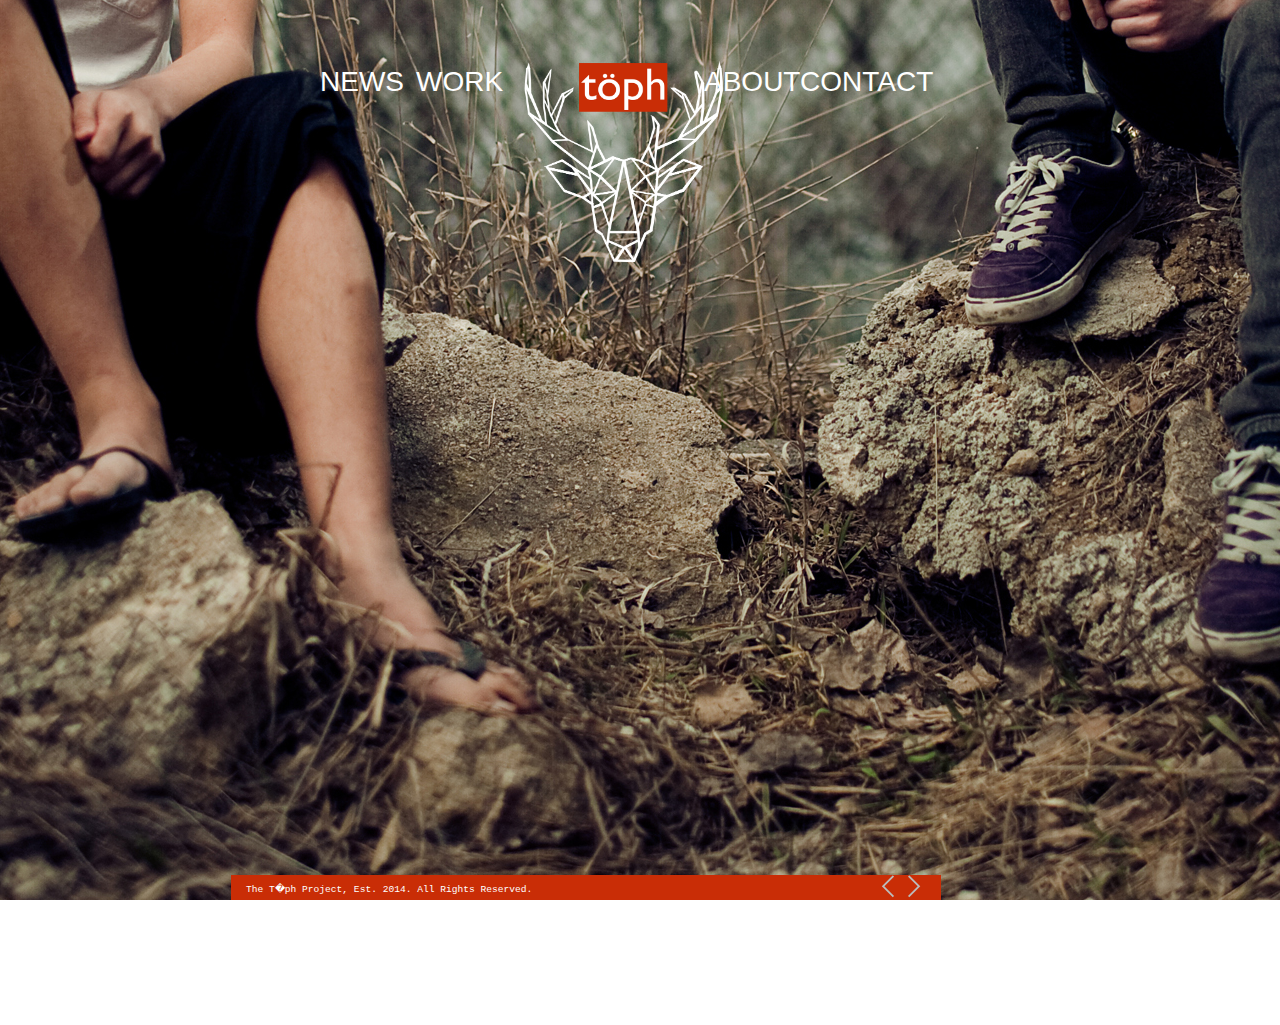
==== index.html @ 8cbc0a7c "4.1.1" ====
<!doctype html>
<html>
  <head>
    <script type='text/javascript' src='jquery.js'></script>
    <link href="main.css" rel="stylesheet" type="text/css"/>		
    <script src="app.js"></script>
    <script type='text/javascript' src='imagelightbox.js'></script>
    <script type='text/javascript' src='script.js'></script>
			<link rel="icon" 
			type="image/png" 
			href="#">
  </head>
  <body>
    
        <div class="navbar navbar-inverse navbar-fixed-top" style="width: 50%; height: 275px; top: 0px; margin-left: auto; margin-right: auto;">
            <div class="tophHome" style="margin-top: 66px; height: 100%; width: 15%; vertical-align: middle; float: left;">
                <a style="font-size: 1.75em; font-family: Verdana, Geneva, sans-serif" href="news.html">NEWS </a>
            </div>
            <div class="tophWork" style="margin-top: 66px; height: 100%; width: 15%; vertical-align: middle; float: left;">
                <a style="font-size: 1.75em; font-family: Verdana, Geneva, sans-serif" href="work.html">WORK</a>
            </div>
            <div class="tophLogo" style="margin-top: 50px; width: 30%; vertical-align: middle; float: left;">
                <a href="index.html"><img class=" elLogo" style="width: 250px;" src="logoTest2.png"></a>
            </div>
            <div class="tophAbout" style="margin-top: 66px; height: 100%; width: 15%; vertical-align: middle; float: left;">
                <a style="font-size: 1.75em; font-family: Verdana, Geneva, sans-serif" href="about.html"> ABOUT</a>
            </div>
            <div class="tophContact" style="margin-top: 66px; height: 100%; width: 15%; vertical-align: middle; float: left;">
                <a style="font-size: 1.75em; font-family: Verdana, Geneva, sans-serif" href="contact.html">CONTACT</a>
            </div>
            
        </div> 
	    
	<div class="facebook buttonanimator">
	    <a href="http://www.facebook.com"><img class="socialSliders" style= "position: absolute; top: 5px; right: -75px;" src=sliderBlocksFacebook.jpg></a>
	</div>
	<div class="linkedin buttonanimator">
	    <a href="#"><img class="socialSliders" style= "position: absolute; top: 50px; right: -75px;" src=sliderBlocksTwitter.jpg></a>
	</div>
	<div class="twitter buttonanimator">
	    <a href="#"><img class="socialSliders" style= "position: absolute; top: 95px; right: -75px;" src=sliderBlocksGitHub.jpg></a>
	</div>
	<div class="gitHub buttonanimator">
	    <a href="#"><img class="socialSliders" style= "position: absolute; top: 140px; right: -75px;" src=sliderBlocksLinkedIn.jpg></a>
	</div>
	<div class="message buttonanimator">
	    <a href="#"><img class="socialSliders" style= "position: absolute; top: 185px; right: -75px;" src=sliderBlocksEmail.jpg></a>
	</div>		
        <div class="slider"><!--
            <div class="slide active-slide">
                <div class="container">
                    <div class="row">
                        <div class="slide-copy col-xs-5 slide-1">
			   
                            <h1><strong>News</strong></h1>
			    <br/>
                            <p><strong>slide one about news </strong></p>
			    <p><strong>talk about all the things i'm doing to progress the site, other projects, etc. </strong></p>
			    <p><strong>like how i'm starting to scratch the surface with coding in javascript, html, css, jquery. It's a lot of fun, and definitely a challenge. </strong></p>
			    <p><strong>slide one about news </strong></p>
			    <p><strong>slide one about news </strong></p>
			    <p><strong>slide one about news </strong></p>
			    <p><strong>slide one about news </strong></p>
			    
			    <br/>
			</div>            
			</div>            
                    </div>
                </div>      
            </div>
            <div class="slide">
                <div class="container">
                    <div class="row">
                        <div class="slide-copy col-xs-5 slide-2">
                            <h1><strong>News</strong></h1>
                                <ul class="workTiles">
                                    <li><a href="#"><img src="Haley-workImg.png"></a></li>
                                    <li><a href="#"><img src="Haley-workImg.png"></a></li>
                                    <li><a href="#"><img src="Haley-workImg.png"></a></li>
                                    <li><a href="#"><img src="Haley-workImg.png"></a></li>
                                    <li><a href="#"><img src="Haley-workImg.png"></a></li>
                                </ul>               
                        </div>            
                    </div>
                </div>      
            </div>
            <div class="slide">
                <div class="container">
                    <div class="row">
                        <div class="slide-copy col-xs-5 slide-3">
                            <h1><strong>ABOUT</strong></h1>
                            <h2><strong>oboes are for hobos</strong></h2>
                            <p><strong>and once again, i find myself unable to write any</strong></p> 
                            <p><strong>content. that will be your job bae.</strong></p>            
                        </div>            
                    </div>
                </div>      
        </div>
        <div class="slide">
            <div class="container">
                <div class="row">
                    <div class="slide-copy col-xs-5 slide-4">
                        <h1><strong>CONTACT</strong></h1>
                        <h2><strong>oboes are for hobos</strong></h2>
                        <p><strong>and once again, i find myself unable to write any</strong></p> 
                        <p><strong>content. that will be your job bae.</strong></p>            
                    </div>            
                </div>
            </div>      
        </div>-->       
    </div>    
        <div class="copyright" style="background-color: #c92d06; height: 25px; width: 650px; position: absolute; left: 231px; bottom: 0px;">
            <p style="font-size: 0.6em; color: #ffffff; font-family: Courier; width: 100%; padding-top: 8px; margin-left: 15px;">The T�ph Project, Est. 2014. All Rights Reserved.<p>
        </div>
        
            <div style="background-color: #c92d06; height: 25px; width: 60px; position: absolute; left: 881px; bottom: 0px;" class="slider-nav">
                <a href="#" class="arrow-prev"><img src="arrow-prev.png"></a>
                <ul class="slider-dots">
                    <li class="dot active-dot"><!--<img src="squareDot.png">--></li>
                    <li class="dot"><!--<img src="squareDot.png">--></li>
                    <li class="dot"><!--<img src="squareDot.png">--></li>
                    <li class="dot"><!--<img src="squareDot.png">--></li>        
                </ul> 
                <a href="#" class="arrow-next"><img src="arrow-next.png"></a>
            </div>
            
    </body>
</html>
---- main.css ----
body {
    background-image: url("testBackground2.jpg");
    background-attachment: fixed;
    background-repeat: no-repeat;
    background-position: bottom;
    margin: 0px;
    overflow/*-x*/: hidden;
}
/*navbar and logo*/
navbar-nav {
    text-decoration: none;
    border: 0px;
    margin: 0px;
    padding: 0px;
}


.navbar-brand{
    width: 250px;
    height: 250px;
}
.nav{
    width: 150px;
    margin: 0px;
    border: 0px;
    padding: 0px;
}
#navcontainer{ 
    margin: 0px;
    border: 0px;
    padding: 0px;
    top: 0px;
    height: 150px;
}


.navAndLogo{
    /*position: absolute;*/
    height: 100%;
    width: 100%
}
li {
    list-style: none;
}
.elLogo: hover{
    background-image: url(logoTestHover.png)
}
.tophLogo:hover{
    background-image: url(tophLogoHover3.gif);
    background-repeat: no-repeat;
    margin-top: 50px;                  
    width: 250px;
    vertical-align: middle;
    float: left;
}

/*text*/

a:link {
    text-decoration: none;
    color: #ffffff;

}
a:visited {
    text-decoration: none;
    color: #ffffff;

}
a:hover{
    color: #808080;

}
a:active {
    text-decoration: none;
    color: #808080;

}

/*social media buttons/animations*/
.buttonanimator{
    /*opacity: 0.65;*/
    display: inline;
    height: 50px;
    width: 23px;
    border: 0px;
    padding:0px;
    margin-top: 5px;
    margin-bottom: 0px;
    margin-left: 0px;
    margin-right: 0px; 
	
}
.socialSliders{
    height: 35px;
}

/* Carousel */

.slider {
  /*position: relative;*/
  width: 100%;
  height: 475px;
  margin-top: 275px;
}

.slide {
  background: transparent url('http://s3.amazonaws.com/codecademy-content/courses/ltp2/img/flipboard/feature-gradient-transparent.png') center center no-repeat;
  background-size: cover;
  display: none;
  position: absolute;
  top: 275px;
  left: 0;
  width: 100%;
  height: 100%;
  clear: both;
}

.active-slide {
    display: block;
}

.slide-copy h1 {
  color: #ffffff;  
  
  
  font-family: 'Oswald', sans-serif;
  font-weight: 400;
  
  font-size: 40px;
  margin-top: 50px;
  margin-bottom: 0px;
  /*margin-left: 231px;*/
}

.slide-copy h2 {
  color: #ffffff;
  
  font-family: 'Oswald', sans-serif;
  font-weight: 400;
  
  font-size: 40px;
  margin: 5px;
  margin-left: 0px;
}

.slide-copy p {
  color: #ffffff;

  
  font-family: Georgia, "Times New Roman", serif;
  font-size: 1.15em;
  line-height: 1.75em;
  
  margin-bottom: 15px;
  margin-top: 16px;
  margin-left: 0px;
}
.slide-1{
    background-color: #000000;
    background-size: cover;
    left: 0;
    width: 70%;
    height: 100%;
    margin-left: 231px;
    margin-right: 231px;
    padding: 0px;

}
.slide-2{
    background-image: url('#');
    background-size: cover;
    top: 0;
    left: 0;
    width: 70%;
    height: 100%;
    margin-left: 231px;
    margin-right: 231px;
    padding: 0px;
}
.slide-3{
    background-image: url('#');
    background-size: cover;
    top: 0;
    left: 0;
    width: 70%;
    height: 100%;
    margin-left: 231px;
    margin-right: 231px;
    padding: 10px;
}
.slide-4{
    background-image: url('#');
    background-size: cover;
    top: 0;
    left: 0;
    width: 70%;
    height: 100%;
    margin-left: 231px;
    margin-right: 231px;
    padding: 10px;
}
.workTiles{
    /*margin-left: 231px;*/
    padding: 0px;
}
.workTiles li{
    display: inline;
    width: 220px;
    padding: 0px;
}
.slide-copy img{
    width: 200px;
    margin-right: 25px;
    margin-bottom: 25px;
    padding: 0px;
    border: 0px;
}
/* Slide feature */
.copyright{
    display: inline;
}
.slider-nav {
    position: absolute;
    height: 25px;
    text-align: center;
    margin-top: 0px;
    background-color: transparent;

}

.arrow-prev {
    display: inline-block;
    margin-right: 0px;
    height: 23px;
    float: left;

}

.arrow-next {
    display: inline-block;
    margin-left: 10px;
    height: 23px;
    float: right;
}

.slider-dots {
   
    float: right;
    vertical-align: middle;
    list-style: none;
    display: inline;
    padding-left: 0px;
    margin: 0px;
}
.slider-dots li {
  color: #ffffff;
  display: inline;
  font-size: 30px;
  padding-right: 5px;
  bottom: 3px;
}

.slider-dots li.active-dot {
  color: #363636;
}
p{
    margin-top: 0px;
    margin-bottom: 0px;
}
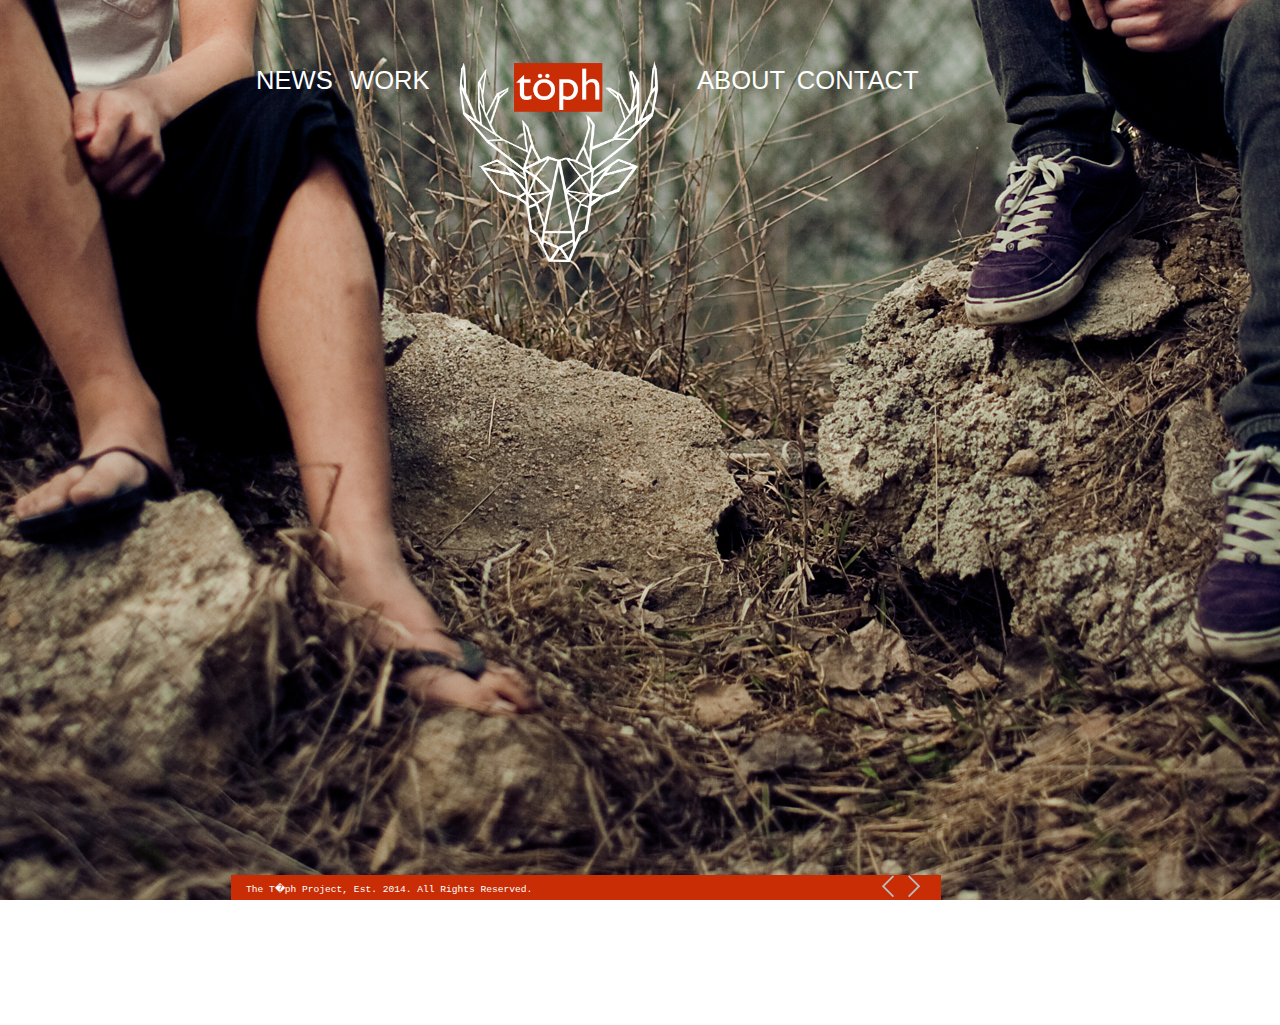
==== commit 81ab8be0: "4.1.4" ====
--- a/index.html
+++ b/index.html
@@ -8,25 +8,26 @@
     <script type='text/javascript' src='script.js'></script>
 			<link rel="icon" 
 			type="image/png" 
-			href="#">
+			href="tophFavicon.jpg">
+			  <title>Home</title>
   </head>
   <body>
     
-        <div class="navbar navbar-inverse navbar-fixed-top" style="width: 50%; height: 275px; top: 0px; margin-left: auto; margin-right: auto;">
-            <div class="tophHome" style="margin-top: 66px; height: 100%; width: 15%; vertical-align: middle; float: left;">
-                <a style="font-size: 1.75em; font-family: Verdana, Geneva, sans-serif" href="news.html">NEWS </a>
+        <div class="navbar navbar-inverse navbar-fixed-top" style="width: 60%; height: 275px; top: 0px; margin-left: auto; margin-right: auto;">
+            <div class="tophHome" style="margin-left: auto; margin-top: 66px; height: 100%; width: 13%; vertical-align: middle; float: left;min-width: 84px; max-width: 94px;">
+                <a style="font-size: 1.6em; font-family: Verdana, Geneva, sans-serif" href="news.html">NEWS </a>
             </div>
-            <div class="tophWork" style="margin-top: 66px; height: 100%; width: 15%; vertical-align: middle; float: left;">
-                <a style="font-size: 1.75em; font-family: Verdana, Geneva, sans-serif" href="work.html">WORK</a>
+            <div class="tophWork" style="margin-top: 66px; height: 100%; width: 13%; vertical-align: middle; float: left;min-width: 87px; max-width: 97px;">
+                <a style="font-size: 1.6em; font-family: Verdana, Geneva, sans-serif" href="work.html">WORK</a>
             </div>
-            <div class="tophLogo" style="margin-top: 50px; width: 30%; vertical-align: middle; float: left;">
-                <a href="index.html"><img class=" elLogo" style="width: 250px;" src="logoTest2.png"></a>
+            <div class="tophLogo" style="margin-top: 50px; width: 30%; vertical-align: middle; float: left; min-width: 250px; max-width: 250px;">
+                <a href="index.html"><img class=" elLogo" style="width: 100%; max-width: 275px;" src="logoTest2.png"></a>
             </div>
-            <div class="tophAbout" style="margin-top: 66px; height: 100%; width: 15%; vertical-align: middle; float: left;">
-                <a style="font-size: 1.75em; font-family: Verdana, Geneva, sans-serif" href="about.html"> ABOUT</a>
+            <div class="tophAbout" style="margin-top: 66px; height: 100%; width: 13%; vertical-align: middle; float: left;min-width: 96px; max-width: 106px;">
+                <a style="font-size: 1.6em; font-family: Verdana, Geneva, sans-serif" href="about.html"> ABOUT</a>
             </div>
-            <div class="tophContact" style="margin-top: 66px; height: 100%; width: 15%; vertical-align: middle; float: left;">
-                <a style="font-size: 1.75em; font-family: Verdana, Geneva, sans-serif" href="contact.html">CONTACT</a>
+            <div class="tophContact" style="margin-top: 66px; margin-right: auto; height: 100%; width: 13%; vertical-align: middle; float: left;min-width: 132px; max-width: 132px;">
+                <a style="font-size: 1.6em; font-family: Verdana, Geneva, sans-serif" href="contact.html">CONTACT</a>
             </div>
             
         </div> 
@@ -116,10 +117,10 @@
             <div style="background-color: #c92d06; height: 25px; width: 60px; position: absolute; left: 881px; bottom: 0px;" class="slider-nav">
                 <a href="#" class="arrow-prev"><img src="arrow-prev.png"></a>
                 <ul class="slider-dots">
-                    <li class="dot active-dot"><!--<img src="squareDot.png">--></li>
-                    <li class="dot"><!--<img src="squareDot.png">--></li>
-                    <li class="dot"><!--<img src="squareDot.png">--></li>
-                    <li class="dot"><!--<img src="squareDot.png">--></li>        
+                    <li class="dot active-dot"></li>
+                    <li class="dot"></li>
+                    <li class="dot"></li>
+                    <li class="dot"></li>        
                 </ul> 
                 <a href="#" class="arrow-next"><img src="arrow-next.png"></a>
             </div>
--- a/main.css
+++ b/main.css
@@ -42,12 +42,11 @@
 li {
     list-style: none;
 }
-.elLogo: hover{
-    background-image: url(logoTestHover.png)
-}
+
 .tophLogo:hover{
     background-image: url(tophLogoHover3.gif);
     background-repeat: no-repeat;
+    background-size: 250px 246px;
     margin-top: 50px;                  
     width: 250px;
     vertical-align: middle;
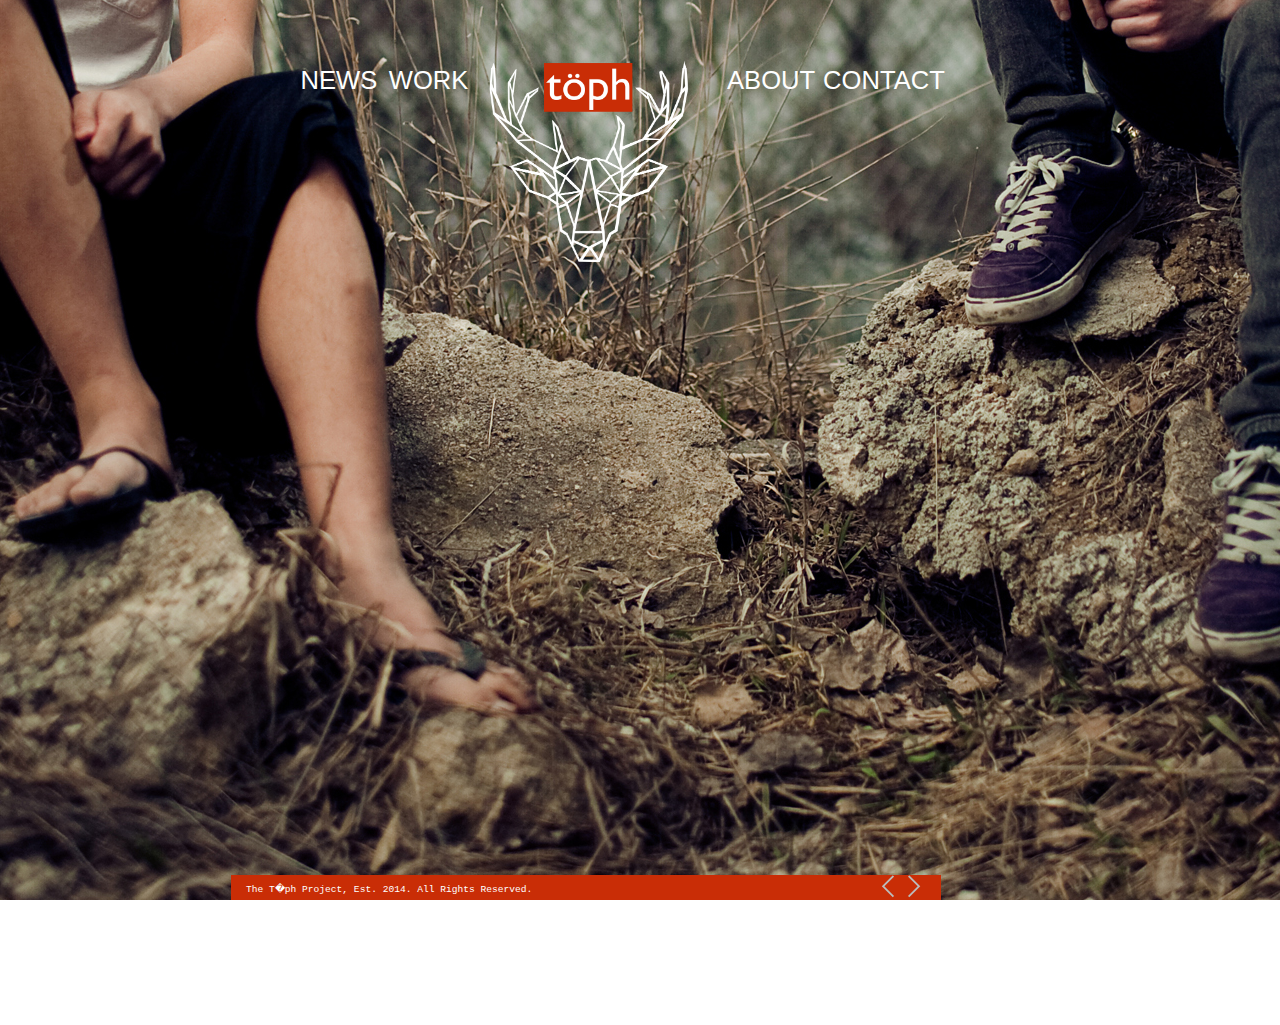
==== commit c9479869: "4.2" ====
--- a/index.html
+++ b/index.html
@@ -13,7 +13,7 @@
   </head>
   <body>
     
-        <div class="navbar navbar-inverse navbar-fixed-top" style="width: 60%; height: 275px; top: 0px; margin-left: auto; margin-right: auto;">
+        <div class="navbar navbar-inverse navbar-fixed-top" style="width: 60%; height: 275px; top: 0px; margin-left: auto; margin-right: auto; min-width: 649px; max-width: 679px;">
             <div class="tophHome" style="margin-left: auto; margin-top: 66px; height: 100%; width: 13%; vertical-align: middle; float: left;min-width: 84px; max-width: 94px;">
                 <a style="font-size: 1.6em; font-family: Verdana, Geneva, sans-serif" href="news.html">NEWS </a>
             </div>
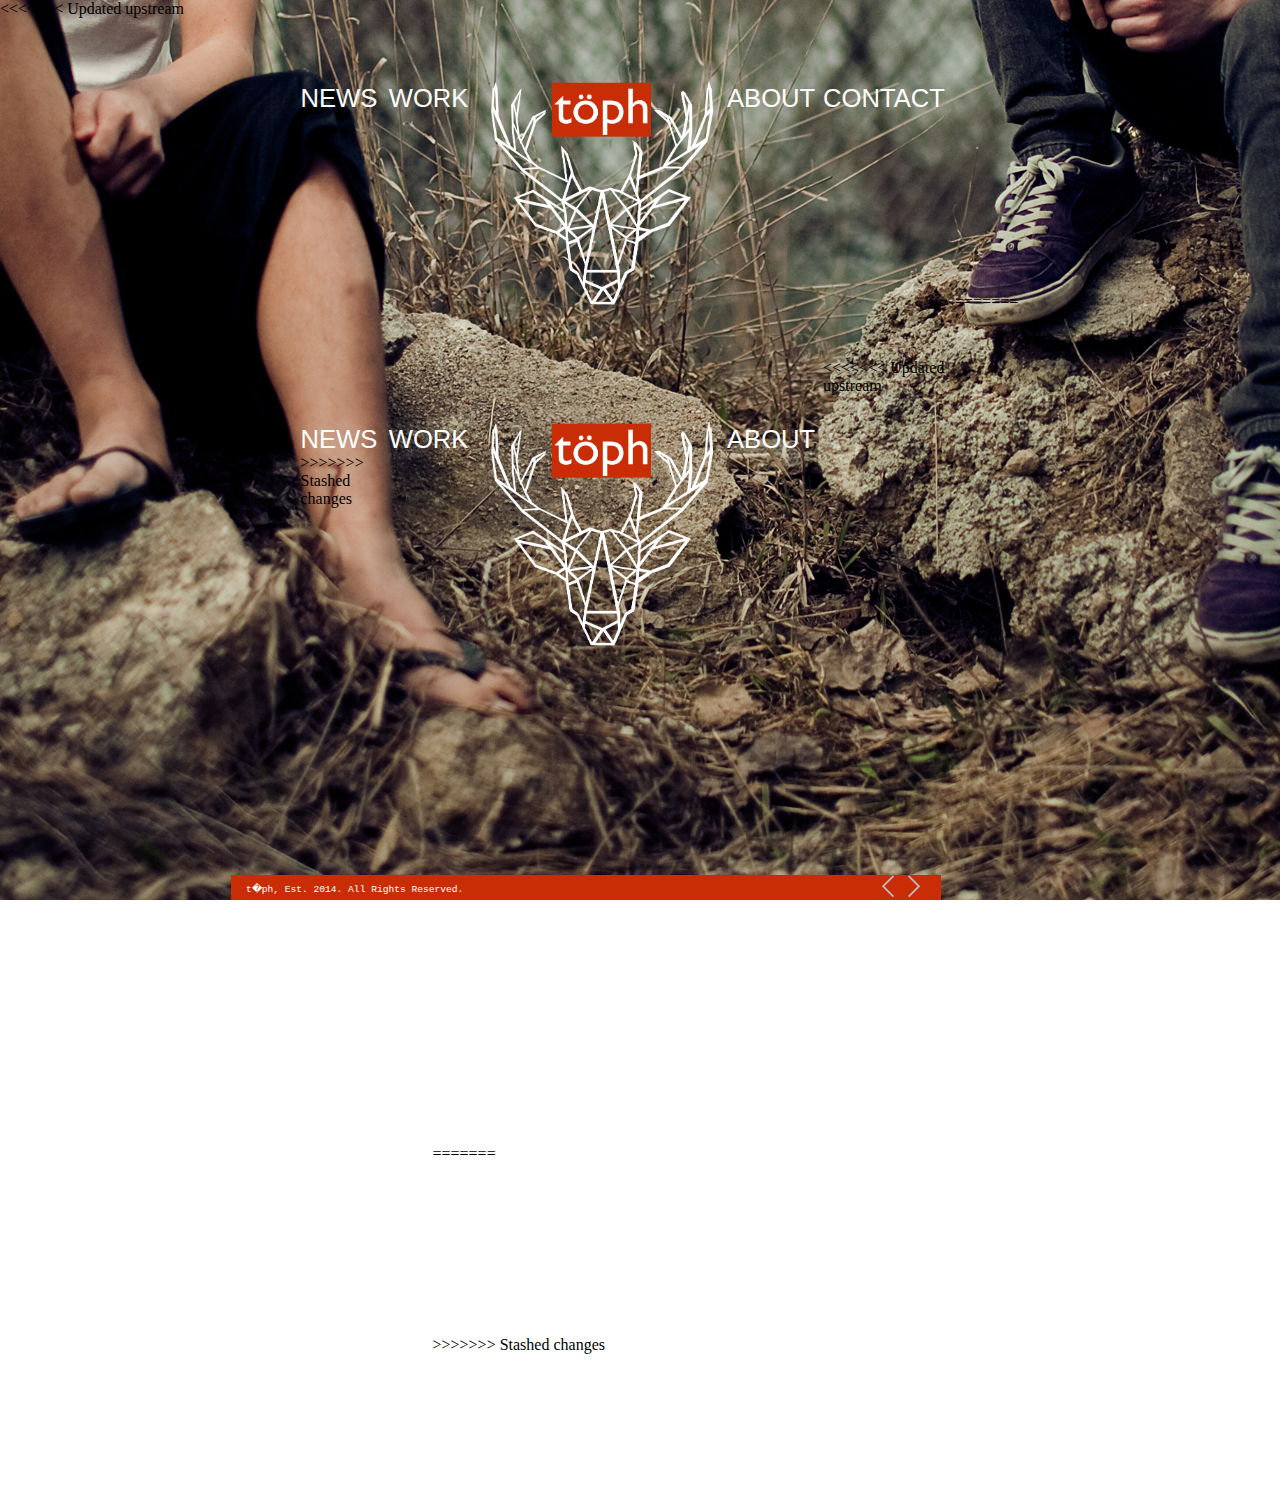
==== commit 2ed3971a: "4.2.3" ====
--- a/index.html
+++ b/index.html
@@ -1,6 +1,8 @@
-<!doctype html>
+<<<<<<< Updated upstream
+﻿<!doctype html>
 <html>
   <head>
+	<meta charset="UTF-8">
     <script type='text/javascript' src='jquery.js'></script>
     <link href="main.css" rel="stylesheet" type="text/css"/>		
     <script src="app.js"></script>
@@ -34,16 +36,35 @@
 	    
 	<div class="facebook buttonanimator">
 	    <a href="http://www.facebook.com"><img class="socialSliders" style= "position: absolute; top: 5px; right: -75px;" src=sliderBlocksFacebook.jpg></a>
-	</div>
-	<div class="linkedin buttonanimator">
-	    <a href="#"><img class="socialSliders" style= "position: absolute; top: 50px; right: -75px;" src=sliderBlocksTwitter.jpg></a>
-	</div>
-	<div class="twitter buttonanimator">
-	    <a href="#"><img class="socialSliders" style= "position: absolute; top: 95px; right: -75px;" src=sliderBlocksGitHub.jpg></a>
-	</div>
-	<div class="gitHub buttonanimator">
-	    <a href="#"><img class="socialSliders" style= "position: absolute; top: 140px; right: -75px;" src=sliderBlocksLinkedIn.jpg></a>
-	</div>
+=======
+<!doctype html>
+  <html>
+    <head>
+      <meta charset="UTF-8">
+      <script type='text/javascript' src='jquery.js'></script>
+      <link href="main.css" rel="stylesheet" type="text/css"/>
+      <script src="app.js"></script>
+      <script type='text/javascript' src='imagelightbox.js'></script>
+      <script type='text/javascript' src='script.js'></script>
+      <link rel="icon" type="image/png" href="tophFavicon.jpg">
+      <title>Home</title>
+    </head>
+    <body>
+      <div class="navbar navbar-inverse navbar-fixed-top" style="width: 60%; height: 275px; top: 0px; margin-left: auto; margin-right: auto; min-width: 649px; max-width: 679px;">
+	<div class="tophHome" style="margin-left: auto; margin-top: 66px; height: 100%; width: 13%; vertical-align: middle; float: left;min-width: 84px; max-width: 94px;">
+	  <a style="font-size: 1.6em; font-family: Verdana, Geneva, sans-serif" href="news.html">NEWS </a>
+>>>>>>> Stashed changes
+	</div>
+	<div class="tophWork" style="margin-top: 66px; height: 100%; width: 13%; vertical-align: middle; float: left;min-width: 87px; max-width: 97px;">
+	  <a style="font-size: 1.6em; font-family: Verdana, Geneva, sans-serif" href="work.html">WORK</a>
+	</div>
+	<div class="tophLogo" style="margin-top: 50px; width: 30%; vertical-align: middle; float: left; min-width: 250px; max-width: 250px;">
+	  <a href="index.html"><img class=" elLogo" style="width: 100%; max-width: 275px;" src="logoTest2.png"></a>
+	</div>
+	<div class="tophAbout" style="margin-top: 66px; height: 100%; width: 13%; vertical-align: middle; float: left;min-width: 96px; max-width: 106px;">
+	  <a style="font-size: 1.6em; font-family: Verdana, Geneva, sans-serif" href="about.html"> ABOUT</a>
+	</div>
+<<<<<<< Updated upstream
 	<div class="message buttonanimator">
 	    <a href="#"><img class="socialSliders" style= "position: absolute; top: 185px; right: -75px;" src=sliderBlocksEmail.jpg></a>
 	</div>		
@@ -111,7 +132,7 @@
         </div>-->       
     </div>    
         <div class="copyright" style="background-color: #c92d06; height: 25px; width: 650px; position: absolute; left: 231px; bottom: 0px;">
-            <p style="font-size: 0.6em; color: #ffffff; font-family: Courier; width: 100%; padding-top: 8px; margin-left: 15px;">The T�ph Project, Est. 2014. All Rights Reserved.<p>
+            <p style="font-size: 0.6em; color: #ffffff; font-family: Courier; width: 100%; padding-top: 8px; margin-left: 15px;">töph, Est. 2014. All Rights Reserved.<p>
         </div>
         
             <div style="background-color: #c92d06; height: 25px; width: 60px; position: absolute; left: 881px; bottom: 0px;" class="slider-nav">
@@ -127,3 +148,100 @@
             
     </body>
 </html>
+=======
+	<div class="tophContact" style="margin-top: 66px; margin-right: auto; height: 100%; width: 13%; vertical-align: middle; float: left;min-width: 132px; max-width: 132px;">
+	  <a style="font-size: 1.6em; font-family: Verdana, Geneva, sans-serif" href="contact.html">CONTACT</a>
+	</div>
+      </div>
+      <div class="facebook buttonanimator">
+	<a href="http://www.facebook.com"><img class="socialSliders" style= "position: absolute; top: 5px; right: -75px;" src=sliderBlocksFacebook.jpg></a>
+      </div>
+      <div class="linkedin buttonanimator">
+	<a href="#"><img class="socialSliders" style= "position: absolute; top: 50px; right: -75px;" src=sliderBlocksTwitter.jpg></a>
+      </div>
+      <div class="twitter buttonanimator">
+	<a href="#"><img class="socialSliders" style= "position: absolute; top: 95px; right: -75px;" src=sliderBlocksGitHub.jpg></a>
+      </div>
+      <div class="gitHub buttonanimator">
+	<a href="#"><img class="socialSliders" style= "position: absolute; top: 140px; right: -75px;" src=sliderBlocksLinkedIn.jpg></a>
+      </div>
+      <div class="message buttonanimator">
+	<a href="#"><img class="socialSliders" style= "position: absolute; top: 185px; right: -75px;" src=sliderBlocksEmail.jpg></a>
+      </div>
+      <div class="slider"><!--
+	<div class="slide active-slide">
+	  <div class="container">
+	    <div class="row">
+	      <div class="slide-copy col-xs-5 slide-1">
+		<h1><strong>News</strong></h1>
+		<br/>
+		  <p><strong>slide one about news </strong></p>
+		  <p><strong>talk about all the things i'm doing to progress the site, other projects, etc. </strong></p>
+		  <p><strong>like how i'm starting to scratch the surface with coding in javascript, html, css, jquery. It's a lot of fun, and definitely a challenge. </strong></p>
+		  <p><strong>slide one about news </strong></p>
+		  <p><strong>slide one about news </strong></p>
+		  <p><strong>slide one about news </strong></p>
+		  <p><strong>slide one about news </strong></p>
+		  <br/>
+	      </div>
+	    </div>
+	  </div>
+	</div>
+      </div>
+      <div class="slide">
+	<div class="container">
+	  <div class="row">
+	    <div class="slide-copy col-xs-5 slide-2">
+	      <h1><strong>News</strong></h1>
+		<ul class="workTiles">
+		  <li><a href="#"><img src="Haley-workImg.png"></a></li>
+		  <li><a href="#"><img src="Haley-workImg.png"></a></li>
+		  <li><a href="#"><img src="Haley-workImg.png"></a></li>
+		  <li><a href="#"><img src="Haley-workImg.png"></a></li>
+		  <li><a href="#"><img src="Haley-workImg.png"></a></li>
+		</ul>
+	    </div>
+	  </div>
+	</div>
+      </div>
+      <div class="slide">
+	<div class="container">
+	  <div class="row">
+	    <div class="slide-copy col-xs-5 slide-3">
+	      <h1><strong>ABOUT</strong></h1>
+	      <h2><strong>oboes are for hobos</strong></h2>
+	      <p><strong>and once again, i find myself unable to write any</strong></p>
+	      <p><strong>content. that will be your job bae.</strong></p>
+	    </div>
+	  </div>
+	</div>
+      </div>
+      <div class="slide">
+	<div class="container">
+	  <div class="row">
+	    <div class="slide-copy col-xs-5 slide-4">
+	      <h1><strong>CONTACT</strong></h1>
+	      <h2><strong>oboes are for hobos</strong></h2>
+	      <p><strong>and once again, i find myself unable to write any</strong></p>
+	      <p><strong>content. that will be your job bae.</strong></p>
+	    </div>
+	  </div>
+	</div>
+      </div>-->
+    </div>
+    <div class="copyright" style="background-color: #c92d06; height: 25px; width: 650px; position: absolute; left: 231px; bottom: 0px;">
+      <p style="font-size: 0.6em; color: #ffffff; font-family: Courier; width: 100%; padding-top: 8px; margin-left: 15px;">t�ph, Est. 2014. All Rights Reserved.<p>
+    </div>
+    <div style="background-color: #c92d06; height: 25px; width: 60px; position: absolute; left: 881px; bottom: 0px;" class="slider-nav">
+      <a href="#" class="arrow-prev"><img src="arrow-prev.png"></a>
+      <ul class="slider-dots">
+	<li class="dot active-dot"></li>
+	<li class="dot"></li>
+	<li class="dot"></li>
+	<li class="dot"></li>
+      </ul>
+      <a href="#" class="arrow-next"><img src="arrow-next.png"></a>
+    </div>
+  </body>
+</html>
+>>>>>>> Stashed changes
--- a/main.css
+++ b/main.css
@@ -44,7 +44,7 @@
 }
 
 .tophLogo:hover{
-    background-image: url(tophLogoHover3.gif);
+    background-image: url(logoTest3.gif);
     background-repeat: no-repeat;
     background-size: 250px 246px;
     margin-top: 50px;                  
@@ -66,13 +66,18 @@
 
 }
 a:hover{
-    color: #808080;
+    color: #ffffff;
+    opacity: 0.45;
 
 }
 a:active {
     text-decoration: none;
-    color: #808080;
-
+    color: #ffffff;
+
+
+}
+a img:hover{
+    opacity: 1.0;
 }
 
 /*social media buttons/animations*/
--- a/main.css
+++ b/main.css
@@ -44,7 +44,7 @@
 }
 
 .tophLogo:hover{
-    background-image: url(tophLogoHover3.gif);
+    background-image: url(logoTest3.gif);
     background-repeat: no-repeat;
     background-size: 250px 246px;
     margin-top: 50px;                  
@@ -66,13 +66,18 @@
 
 }
 a:hover{
-    color: #808080;
+    color: #ffffff;
+    opacity: 0.45;
 
 }
 a:active {
     text-decoration: none;
-    color: #808080;
-
+    color: #ffffff;
+
+
+}
+a img:hover{
+    opacity: 1.0;
 }
 
 /*social media buttons/animations*/
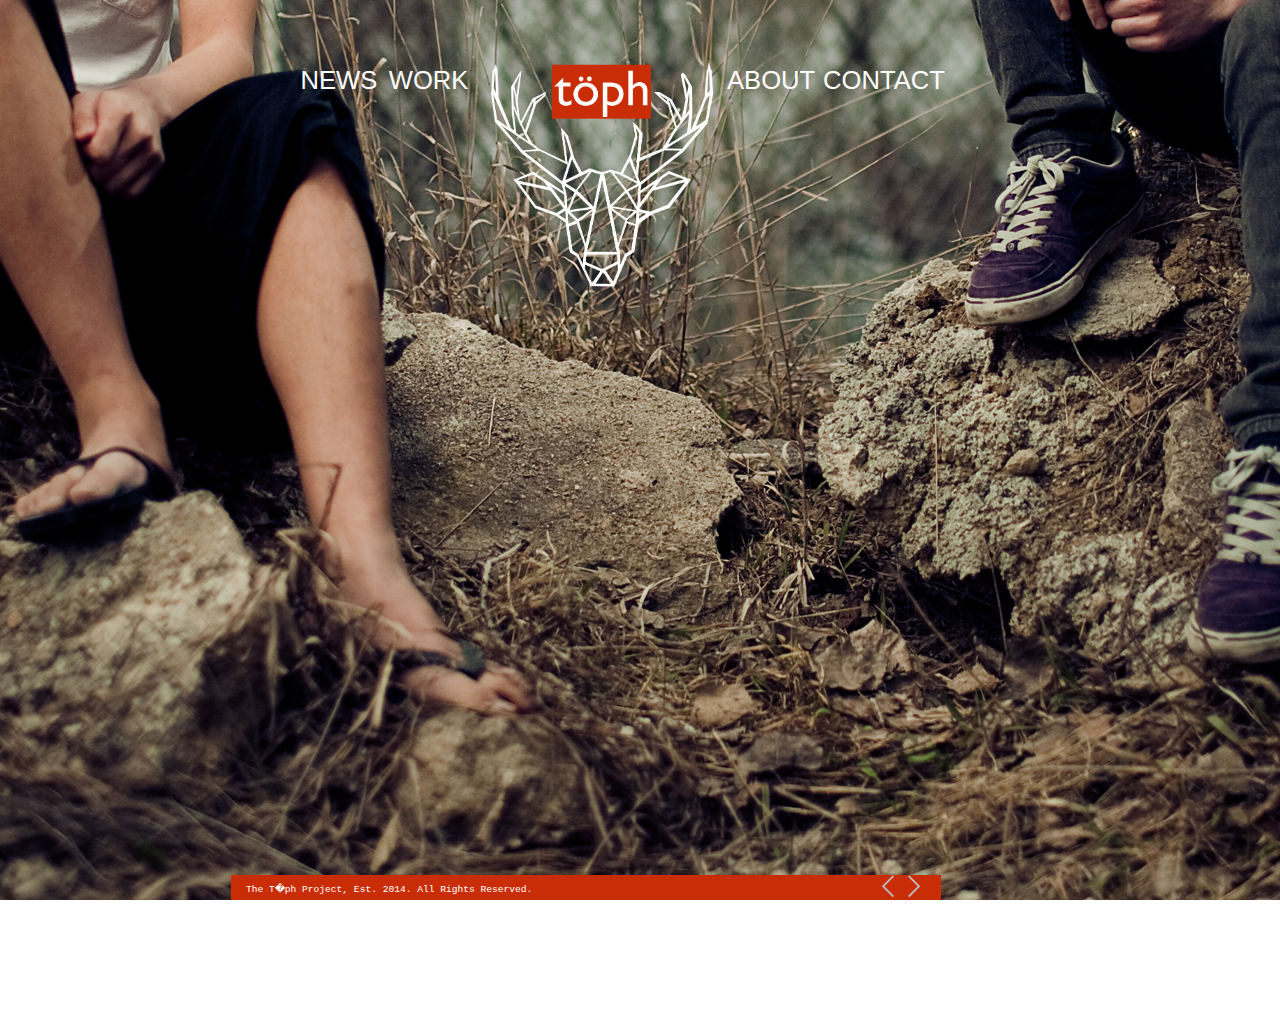
==== commit c9b815dc: "wtf..." ====
--- a/index.html
+++ b/index.html
@@ -1,247 +1,122 @@
-<<<<<<< Updated upstream
-﻿<!doctype html>
+<!doctype html>
 <html>
-  <head>
-	<meta charset="UTF-8">
-    <script type='text/javascript' src='jquery.js'></script>
-    <link href="main.css" rel="stylesheet" type="text/css"/>		
-    <script src="app.js"></script>
-    <script type='text/javascript' src='imagelightbox.js'></script>
-    <script type='text/javascript' src='script.js'></script>
-			<link rel="icon" 
-			type="image/png" 
-			href="tophFavicon.jpg">
-			  <title>Home</title>
-  </head>
-  <body>
-    
-        <div class="navbar navbar-inverse navbar-fixed-top" style="width: 60%; height: 275px; top: 0px; margin-left: auto; margin-right: auto; min-width: 649px; max-width: 679px;">
-            <div class="tophHome" style="margin-left: auto; margin-top: 66px; height: 100%; width: 13%; vertical-align: middle; float: left;min-width: 84px; max-width: 94px;">
-                <a style="font-size: 1.6em; font-family: Verdana, Geneva, sans-serif" href="news.html">NEWS </a>
-            </div>
-            <div class="tophWork" style="margin-top: 66px; height: 100%; width: 13%; vertical-align: middle; float: left;min-width: 87px; max-width: 97px;">
-                <a style="font-size: 1.6em; font-family: Verdana, Geneva, sans-serif" href="work.html">WORK</a>
-            </div>
-            <div class="tophLogo" style="margin-top: 50px; width: 30%; vertical-align: middle; float: left; min-width: 250px; max-width: 250px;">
-                <a href="index.html"><img class=" elLogo" style="width: 100%; max-width: 275px;" src="logoTest2.png"></a>
-            </div>
-            <div class="tophAbout" style="margin-top: 66px; height: 100%; width: 13%; vertical-align: middle; float: left;min-width: 96px; max-width: 106px;">
-                <a style="font-size: 1.6em; font-family: Verdana, Geneva, sans-serif" href="about.html"> ABOUT</a>
-            </div>
-            <div class="tophContact" style="margin-top: 66px; margin-right: auto; height: 100%; width: 13%; vertical-align: middle; float: left;min-width: 132px; max-width: 132px;">
-                <a style="font-size: 1.6em; font-family: Verdana, Geneva, sans-serif" href="contact.html">CONTACT</a>
-            </div>
-            
-        </div> 
-	    
-	<div class="facebook buttonanimator">
-	    <a href="http://www.facebook.com"><img class="socialSliders" style= "position: absolute; top: 5px; right: -75px;" src=sliderBlocksFacebook.jpg></a>
-=======
-<!doctype html>
-  <html>
-    <head>
-      <meta charset="UTF-8">
-      <script type='text/javascript' src='jquery.js'></script>
-      <link href="main.css" rel="stylesheet" type="text/css"/>
-      <script src="app.js"></script>
-      <script type='text/javascript' src='imagelightbox.js'></script>
-      <script type='text/javascript' src='script.js'></script>
-      <link rel="icon" type="image/png" href="tophFavicon.jpg">
-      <title>Home</title>
-    </head>
-    <body>
-      <div class="navbar navbar-inverse navbar-fixed-top" style="width: 60%; height: 275px; top: 0px; margin-left: auto; margin-right: auto; min-width: 649px; max-width: 679px;">
-	<div class="tophHome" style="margin-left: auto; margin-top: 66px; height: 100%; width: 13%; vertical-align: middle; float: left;min-width: 84px; max-width: 94px;">
-	  <a style="font-size: 1.6em; font-family: Verdana, Geneva, sans-serif" href="news.html">NEWS </a>
->>>>>>> Stashed changes
-	</div>
-	<div class="tophWork" style="margin-top: 66px; height: 100%; width: 13%; vertical-align: middle; float: left;min-width: 87px; max-width: 97px;">
-	  <a style="font-size: 1.6em; font-family: Verdana, Geneva, sans-serif" href="work.html">WORK</a>
-	</div>
-	<div class="tophLogo" style="margin-top: 50px; width: 30%; vertical-align: middle; float: left; min-width: 250px; max-width: 250px;">
-	  <a href="index.html"><img class=" elLogo" style="width: 100%; max-width: 275px;" src="logoTest2.png"></a>
-	</div>
-	<div class="tophAbout" style="margin-top: 66px; height: 100%; width: 13%; vertical-align: middle; float: left;min-width: 96px; max-width: 106px;">
-	  <a style="font-size: 1.6em; font-family: Verdana, Geneva, sans-serif" href="about.html"> ABOUT</a>
-	</div>
-<<<<<<< Updated upstream
-	<div class="message buttonanimator">
-	    <a href="#"><img class="socialSliders" style= "position: absolute; top: 185px; right: -75px;" src=sliderBlocksEmail.jpg></a>
-	</div>		
-        <div class="slider"><!--
-            <div class="slide active-slide">
-                <div class="container">
-                    <div class="row">
-                        <div class="slide-copy col-xs-5 slide-1">
-			   
-                            <h1><strong>News</strong></h1>
-			    <br/>
-                            <p><strong>slide one about news </strong></p>
-			    <p><strong>talk about all the things i'm doing to progress the site, other projects, etc. </strong></p>
-			    <p><strong>like how i'm starting to scratch the surface with coding in javascript, html, css, jquery. It's a lot of fun, and definitely a challenge. </strong></p>
-			    <p><strong>slide one about news </strong></p>
-			    <p><strong>slide one about news </strong></p>
-			    <p><strong>slide one about news </strong></p>
-			    <p><strong>slide one about news </strong></p>
-			    
-			    <br/>
-			</div>            
-			</div>            
-                    </div>
-                </div>      
-            </div>
-            <div class="slide">
-                <div class="container">
-                    <div class="row">
-                        <div class="slide-copy col-xs-5 slide-2">
-                            <h1><strong>News</strong></h1>
-                                <ul class="workTiles">
-                                    <li><a href="#"><img src="Haley-workImg.png"></a></li>
-                                    <li><a href="#"><img src="Haley-workImg.png"></a></li>
-                                    <li><a href="#"><img src="Haley-workImg.png"></a></li>
-                                    <li><a href="#"><img src="Haley-workImg.png"></a></li>
-                                    <li><a href="#"><img src="Haley-workImg.png"></a></li>
-                                </ul>               
-                        </div>            
-                    </div>
-                </div>      
-            </div>
-            <div class="slide">
-                <div class="container">
-                    <div class="row">
-                        <div class="slide-copy col-xs-5 slide-3">
-                            <h1><strong>ABOUT</strong></h1>
-                            <h2><strong>oboes are for hobos</strong></h2>
-                            <p><strong>and once again, i find myself unable to write any</strong></p> 
-                            <p><strong>content. that will be your job bae.</strong></p>            
-                        </div>            
-                    </div>
-                </div>      
-        </div>
-        <div class="slide">
-            <div class="container">
-                <div class="row">
-                    <div class="slide-copy col-xs-5 slide-4">
-                        <h1><strong>CONTACT</strong></h1>
-                        <h2><strong>oboes are for hobos</strong></h2>
-                        <p><strong>and once again, i find myself unable to write any</strong></p> 
-                        <p><strong>content. that will be your job bae.</strong></p>            
-                    </div>            
-                </div>
-            </div>      
-        </div>-->       
-    </div>    
-        <div class="copyright" style="background-color: #c92d06; height: 25px; width: 650px; position: absolute; left: 231px; bottom: 0px;">
-            <p style="font-size: 0.6em; color: #ffffff; font-family: Courier; width: 100%; padding-top: 8px; margin-left: 15px;">töph, Est. 2014. All Rights Reserved.<p>
-        </div>
-        
-            <div style="background-color: #c92d06; height: 25px; width: 60px; position: absolute; left: 881px; bottom: 0px;" class="slider-nav">
-                <a href="#" class="arrow-prev"><img src="arrow-prev.png"></a>
-                <ul class="slider-dots">
-                    <li class="dot active-dot"></li>
-                    <li class="dot"></li>
-                    <li class="dot"></li>
-                    <li class="dot"></li>        
-                </ul> 
-                <a href="#" class="arrow-next"><img src="arrow-next.png"></a>
-            </div>
-            
-    </body>
-</html>
-=======
-	<div class="tophContact" style="margin-top: 66px; margin-right: auto; height: 100%; width: 13%; vertical-align: middle; float: left;min-width: 132px; max-width: 132px;">
-	  <a style="font-size: 1.6em; font-family: Verdana, Geneva, sans-serif" href="contact.html">CONTACT</a>
-	</div>
-      </div>
-      <div class="facebook buttonanimator">
-	<a href="http://www.facebook.com"><img class="socialSliders" style= "position: absolute; top: 5px; right: -75px;" src=sliderBlocksFacebook.jpg></a>
-      </div>
-      <div class="linkedin buttonanimator">
-	<a href="#"><img class="socialSliders" style= "position: absolute; top: 50px; right: -75px;" src=sliderBlocksTwitter.jpg></a>
-      </div>
-      <div class="twitter buttonanimator">
-	<a href="#"><img class="socialSliders" style= "position: absolute; top: 95px; right: -75px;" src=sliderBlocksGitHub.jpg></a>
-      </div>
-      <div class="gitHub buttonanimator">
-	<a href="#"><img class="socialSliders" style= "position: absolute; top: 140px; right: -75px;" src=sliderBlocksLinkedIn.jpg></a>
-      </div>
-      <div class="message buttonanimator">
-	<a href="#"><img class="socialSliders" style= "position: absolute; top: 185px; right: -75px;" src=sliderBlocksEmail.jpg></a>
-      </div>
-      <div class="slider"><!--
-	<div class="slide active-slide">
-	  <div class="container">
-	    <div class="row">
-	      <div class="slide-copy col-xs-5 slide-1">
-		<h1><strong>News</strong></h1>
-		<br/>
-		  <p><strong>slide one about news </strong></p>
-		  <p><strong>talk about all the things i'm doing to progress the site, other projects, etc. </strong></p>
-		  <p><strong>like how i'm starting to scratch the surface with coding in javascript, html, css, jquery. It's a lot of fun, and definitely a challenge. </strong></p>
-		  <p><strong>slide one about news </strong></p>
-		  <p><strong>slide one about news </strong></p>
-		  <p><strong>slide one about news </strong></p>
-		  <p><strong>slide one about news </strong></p>
-		  <br/>
-	      </div>
-	    </div>
-	  </div>
-	</div>
-      </div>
-      <div class="slide">
-	<div class="container">
-	  <div class="row">
-	    <div class="slide-copy col-xs-5 slide-2">
-	      <h1><strong>News</strong></h1>
-		<ul class="workTiles">
-		  <li><a href="#"><img src="Haley-workImg.png"></a></li>
-		  <li><a href="#"><img src="Haley-workImg.png"></a></li>
-		  <li><a href="#"><img src="Haley-workImg.png"></a></li>
-		  <li><a href="#"><img src="Haley-workImg.png"></a></li>
-		  <li><a href="#"><img src="Haley-workImg.png"></a></li>
-		</ul>
-	    </div>
-	  </div>
-	</div>
-      </div>
-      <div class="slide">
-	<div class="container">
-	  <div class="row">
-	    <div class="slide-copy col-xs-5 slide-3">
-	      <h1><strong>ABOUT</strong></h1>
-	      <h2><strong>oboes are for hobos</strong></h2>
-	      <p><strong>and once again, i find myself unable to write any</strong></p>
-	      <p><strong>content. that will be your job bae.</strong></p>
-	    </div>
-	  </div>
-	</div>
-      </div>
-      <div class="slide">
-	<div class="container">
-	  <div class="row">
-	    <div class="slide-copy col-xs-5 slide-4">
-	      <h1><strong>CONTACT</strong></h1>
-	      <h2><strong>oboes are for hobos</strong></h2>
-	      <p><strong>and once again, i find myself unable to write any</strong></p>
-	      <p><strong>content. that will be your job bae.</strong></p>
-	    </div>
-	  </div>
-	</div>
-      </div>-->
-    </div>
-    <div class="copyright" style="background-color: #c92d06; height: 25px; width: 650px; position: absolute; left: 231px; bottom: 0px;">
-      <p style="font-size: 0.6em; color: #ffffff; font-family: Courier; width: 100%; padding-top: 8px; margin-left: 15px;">t�ph, Est. 2014. All Rights Reserved.<p>
-    </div>
-    <div style="background-color: #c92d06; height: 25px; width: 60px; position: absolute; left: 881px; bottom: 0px;" class="slider-nav">
-      <a href="#" class="arrow-prev"><img src="arrow-prev.png"></a>
-      <ul class="slider-dots">
-	<li class="dot active-dot"></li>
-	<li class="dot"></li>
-	<li class="dot"></li>
-	<li class="dot"></li>
-      </ul>
-      <a href="#" class="arrow-next"><img src="arrow-next.png"></a>
-    </div>
-  </body>
-</html>
->>>>>>> Stashed changes
+<head>
+<script type='text/javascript' src='jquery.js'></script>
+<link href="main.css" rel="stylesheet" type="text/css"/>
+<script src="app.js"></script>
+<script type='text/javascript' src='imagelightbox.js'></script>
+<script type='text/javascript' src='script.js'></script>
+<link rel="icon"
+type="image/png"
+href="tophFavicon.jpg">
+<title>Home</title>
+</head>
+<body>
+<div class="navbar navbar-inverse navbar-fixed-top" style="width: 60%; height: 275px; top: 0px; margin-left: auto; margin-right: auto; min-width: 649px; max-width: 679px;">
+<div class="tophHome" style="margin-left: auto; margin-top: 66px; height: 100%; width: 13%; vertical-align: middle; float: left;min-width: 84px; max-width: 94px;">
+<a style="font-size: 1.6em; font-family: Verdana, Geneva, sans-serif" href="news.html">NEWS </a>
+</div>
+<div class="tophWork" style="margin-top: 66px; height: 100%; width: 13%; vertical-align: middle; float: left;min-width: 87px; max-width: 97px;">
+<a style="font-size: 1.6em; font-family: Verdana, Geneva, sans-serif" href="work.html">WORK</a>
+</div>
+<div class="tophLogo" style="margin-top: 50px; width: 30%; vertical-align: middle; float: left; min-width: 250px; max-width: 250px;">
+<a href="index.html"><img class=" elLogo" style="width: 100%; max-width: 275px;" src="logoTest2.png"></a>
+</div>
+<div class="tophAbout" style="margin-top: 66px; height: 100%; width: 13%; vertical-align: middle; float: left;min-width: 96px; max-width: 106px;">
+<a style="font-size: 1.6em; font-family: Verdana, Geneva, sans-serif" href="about.html"> ABOUT</a>
+</div>
+<div class="tophContact" style="margin-top: 66px; margin-right: auto; height: 100%; width: 13%; vertical-align: middle; float: left;min-width: 132px; max-width: 132px;">
+<a style="font-size: 1.6em; font-family: Verdana, Geneva, sans-serif" href="contact.html">CONTACT</a>
+</div>
+</div>
+<div class="facebook buttonanimator">
+<a href="http://www.facebook.com"><img class="socialSliders" style= "position: absolute; top: 5px; right: -75px;" src=sliderBlocksFacebook.jpg></a>
+</div>
+<div class="linkedin buttonanimator">
+<a href="#"><img class="socialSliders" style= "position: absolute; top: 50px; right: -75px;" src=sliderBlocksTwitter.jpg></a>
+</div>
+<div class="twitter buttonanimator">
+<a href="#"><img class="socialSliders" style= "position: absolute; top: 95px; right: -75px;" src=sliderBlocksGitHub.jpg></a>
+</div>
+<div class="gitHub buttonanimator">
+<a href="#"><img class="socialSliders" style= "position: absolute; top: 140px; right: -75px;" src=sliderBlocksLinkedIn.jpg></a>
+</div>
+<div class="message buttonanimator">
+<a href="#"><img class="socialSliders" style= "position: absolute; top: 185px; right: -75px;" src=sliderBlocksEmail.jpg></a>
+</div>
+<div class="slider"><!--
+<div class="slide active-slide">
+<div class="container">
+<div class="row">
+<div class="slide-copy col-xs-5 slide-1">
+<h1><strong>News</strong></h1>
+<br/>
+<p><strong>slide one about news </strong></p>
+<p><strong>talk about all the things i'm doing to progress the site, other projects, etc. </strong></p>
+<p><strong>like how i'm starting to scratch the surface with coding in javascript, html, css, jquery. It's a lot of fun, and definitely a challenge. </strong></p>
+<p><strong>slide one about news </strong></p>
+<p><strong>slide one about news </strong></p>
+<p><strong>slide one about news </strong></p>
+<p><strong>slide one about news </strong></p>
+<br/>
+</div>
+</div>
+</div>
+</div>
+</div>
+<div class="slide">
+<div class="container">
+<div class="row">
+<div class="slide-copy col-xs-5 slide-2">
+<h1><strong>News</strong></h1>
+<ul class="workTiles">
+<li><a href="#"><img src="Haley-workImg.png"></a></li>
+<li><a href="#"><img src="Haley-workImg.png"></a></li>
+<li><a href="#"><img src="Haley-workImg.png"></a></li>
+<li><a href="#"><img src="Haley-workImg.png"></a></li>
+<li><a href="#"><img src="Haley-workImg.png"></a></li>
+</ul>
+</div>
+</div>
+</div>
+</div>
+<div class="slide">
+<div class="container">
+<div class="row">
+<div class="slide-copy col-xs-5 slide-3">
+<h1><strong>ABOUT</strong></h1>
+<h2><strong>oboes are for hobos</strong></h2>
+<p><strong>and once again, i find myself unable to write any</strong></p>
+<p><strong>content. that will be your job bae.</strong></p>
+</div>
+</div>
+</div>
+</div>
+<div class="slide">
+<div class="container">
+<div class="row">
+<div class="slide-copy col-xs-5 slide-4">
+<h1><strong>CONTACT</strong></h1>
+<h2><strong>oboes are for hobos</strong></h2>
+<p><strong>and once again, i find myself unable to write any</strong></p>
+<p><strong>content. that will be your job bae.</strong></p>
+</div>
+</div>
+</div>
+</div>-->
+</div>
+<div class="copyright" style="background-color: #c92d06; height: 25px; width: 650px; position: absolute; left: 231px; bottom: 0px;">
+<p style="font-size: 0.6em; color: #ffffff; font-family: Courier; width: 100%; padding-top: 8px; margin-left: 15px;">The T�ph Project, Est. 2014. All Rights Reserved.<p>
+</div>
+<div style="background-color: #c92d06; height: 25px; width: 60px; position: absolute; left: 881px; bottom: 0px;" class="slider-nav">
+<a href="#" class="arrow-prev"><img src="arrow-prev.png"></a>
+<ul class="slider-dots">
+<li class="dot active-dot"></li>
+<li class="dot"></li>
+<li class="dot"></li>
+<li class="dot"></li>
+</ul>
+<a href="#" class="arrow-next"><img src="arrow-next.png"></a>
+</div>
+</body>
+</html>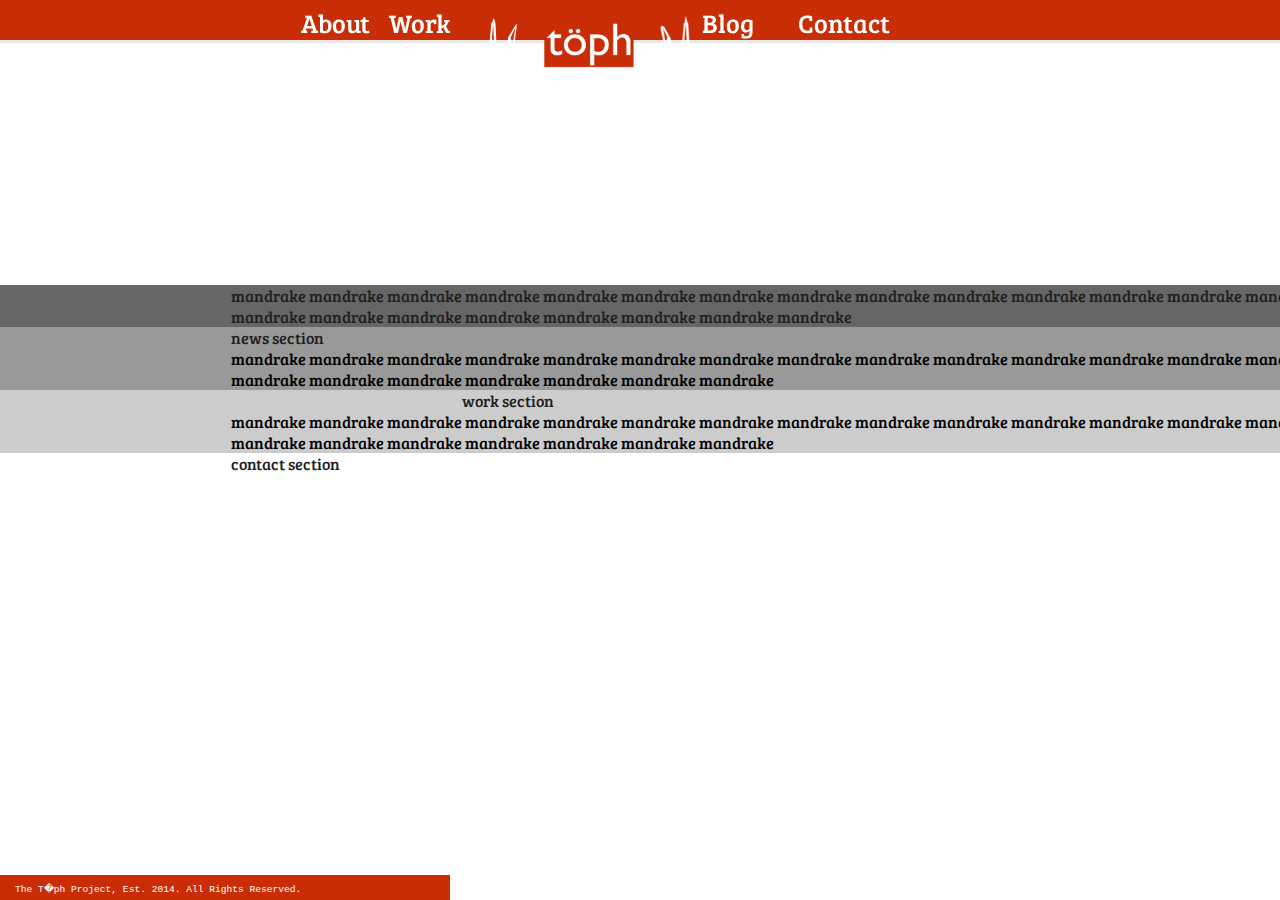
==== commit fcb16850: "4.3.4" ====
--- a/index.html
+++ b/index.html
@@ -1,122 +1,107 @@
 <!doctype html>
-<html>
-<head>
-<script type='text/javascript' src='jquery.js'></script>
-<link href="main.css" rel="stylesheet" type="text/css"/>
-<script src="app.js"></script>
-<script type='text/javascript' src='imagelightbox.js'></script>
-<script type='text/javascript' src='script.js'></script>
-<link rel="icon"
-type="image/png"
-href="tophFavicon.jpg">
-<title>Home</title>
-</head>
-<body>
-<div class="navbar navbar-inverse navbar-fixed-top" style="width: 60%; height: 275px; top: 0px; margin-left: auto; margin-right: auto; min-width: 649px; max-width: 679px;">
-<div class="tophHome" style="margin-left: auto; margin-top: 66px; height: 100%; width: 13%; vertical-align: middle; float: left;min-width: 84px; max-width: 94px;">
-<a style="font-size: 1.6em; font-family: Verdana, Geneva, sans-serif" href="news.html">NEWS </a>
-</div>
-<div class="tophWork" style="margin-top: 66px; height: 100%; width: 13%; vertical-align: middle; float: left;min-width: 87px; max-width: 97px;">
-<a style="font-size: 1.6em; font-family: Verdana, Geneva, sans-serif" href="work.html">WORK</a>
-</div>
-<div class="tophLogo" style="margin-top: 50px; width: 30%; vertical-align: middle; float: left; min-width: 250px; max-width: 250px;">
-<a href="index.html"><img class=" elLogo" style="width: 100%; max-width: 275px;" src="logoTest2.png"></a>
-</div>
-<div class="tophAbout" style="margin-top: 66px; height: 100%; width: 13%; vertical-align: middle; float: left;min-width: 96px; max-width: 106px;">
-<a style="font-size: 1.6em; font-family: Verdana, Geneva, sans-serif" href="about.html"> ABOUT</a>
-</div>
-<div class="tophContact" style="margin-top: 66px; margin-right: auto; height: 100%; width: 13%; vertical-align: middle; float: left;min-width: 132px; max-width: 132px;">
-<a style="font-size: 1.6em; font-family: Verdana, Geneva, sans-serif" href="contact.html">CONTACT</a>
-</div>
-</div>
-<div class="facebook buttonanimator">
-<a href="http://www.facebook.com"><img class="socialSliders" style= "position: absolute; top: 5px; right: -75px;" src=sliderBlocksFacebook.jpg></a>
-</div>
-<div class="linkedin buttonanimator">
-<a href="#"><img class="socialSliders" style= "position: absolute; top: 50px; right: -75px;" src=sliderBlocksTwitter.jpg></a>
-</div>
-<div class="twitter buttonanimator">
-<a href="#"><img class="socialSliders" style= "position: absolute; top: 95px; right: -75px;" src=sliderBlocksGitHub.jpg></a>
-</div>
-<div class="gitHub buttonanimator">
-<a href="#"><img class="socialSliders" style= "position: absolute; top: 140px; right: -75px;" src=sliderBlocksLinkedIn.jpg></a>
-</div>
-<div class="message buttonanimator">
-<a href="#"><img class="socialSliders" style= "position: absolute; top: 185px; right: -75px;" src=sliderBlocksEmail.jpg></a>
-</div>
-<div class="slider"><!--
-<div class="slide active-slide">
-<div class="container">
-<div class="row">
-<div class="slide-copy col-xs-5 slide-1">
-<h1><strong>News</strong></h1>
-<br/>
-<p><strong>slide one about news </strong></p>
-<p><strong>talk about all the things i'm doing to progress the site, other projects, etc. </strong></p>
-<p><strong>like how i'm starting to scratch the surface with coding in javascript, html, css, jquery. It's a lot of fun, and definitely a challenge. </strong></p>
-<p><strong>slide one about news </strong></p>
-<p><strong>slide one about news </strong></p>
-<p><strong>slide one about news </strong></p>
-<p><strong>slide one about news </strong></p>
-<br/>
-</div>
-</div>
-</div>
-</div>
-</div>
-<div class="slide">
-<div class="container">
-<div class="row">
-<div class="slide-copy col-xs-5 slide-2">
-<h1><strong>News</strong></h1>
-<ul class="workTiles">
-<li><a href="#"><img src="Haley-workImg.png"></a></li>
-<li><a href="#"><img src="Haley-workImg.png"></a></li>
-<li><a href="#"><img src="Haley-workImg.png"></a></li>
-<li><a href="#"><img src="Haley-workImg.png"></a></li>
-<li><a href="#"><img src="Haley-workImg.png"></a></li>
-</ul>
-</div>
-</div>
-</div>
-</div>
-<div class="slide">
-<div class="container">
-<div class="row">
-<div class="slide-copy col-xs-5 slide-3">
-<h1><strong>ABOUT</strong></h1>
-<h2><strong>oboes are for hobos</strong></h2>
-<p><strong>and once again, i find myself unable to write any</strong></p>
-<p><strong>content. that will be your job bae.</strong></p>
-</div>
-</div>
-</div>
-</div>
-<div class="slide">
-<div class="container">
-<div class="row">
-<div class="slide-copy col-xs-5 slide-4">
-<h1><strong>CONTACT</strong></h1>
-<h2><strong>oboes are for hobos</strong></h2>
-<p><strong>and once again, i find myself unable to write any</strong></p>
-<p><strong>content. that will be your job bae.</strong></p>
-</div>
-</div>
-</div>
-</div>-->
-</div>
-<div class="copyright" style="background-color: #c92d06; height: 25px; width: 650px; position: absolute; left: 231px; bottom: 0px;">
-<p style="font-size: 0.6em; color: #ffffff; font-family: Courier; width: 100%; padding-top: 8px; margin-left: 15px;">The T�ph Project, Est. 2014. All Rights Reserved.<p>
-</div>
-<div style="background-color: #c92d06; height: 25px; width: 60px; position: absolute; left: 881px; bottom: 0px;" class="slider-nav">
-<a href="#" class="arrow-prev"><img src="arrow-prev.png"></a>
-<ul class="slider-dots">
-<li class="dot active-dot"></li>
-<li class="dot"></li>
-<li class="dot"></li>
-<li class="dot"></li>
-</ul>
-<a href="#" class="arrow-next"><img src="arrow-next.png"></a>
-</div>
-</body>
-</html>+    <html>
+        <head>
+            <link href='http://fonts.googleapis.com/css?family=Bree+Serif' rel='stylesheet' type='text/css'>
+            <script type='text/javascript' src='jquery.js'></script>
+             <script type='text/javascript' src='jquery-scrollto.js'></script>
+            <link href="main.css" rel="stylesheet" type="text/css"/>
+            <script src="app.js"></script>
+            <script src="app2.js"></script>
+            <script type='text/javascript' src='imagelightbox.js'></script>
+            <script type='text/javascript' src='script.js'></script>
+            <link rel="icon"
+            type="image/png"
+            href="tophFavicon.jpg">
+            <title>T�ph</title>
+        </head>
+        <body>
+            
+             <div class="topBar" style="width: 100%; height: 40px; background-color: #c92d06; position: fixed; top: 0px; z-index: 900;"></div>
+             <div class="topBar" style="width: 100%; height: 3px; background-color: #1f1f1f; position: fixed; top: 40px; z-index: 900; opacity: 0.1;"></div>
+             
+            <div class="navbar navbar-inverse navbar-fixed-top" style="width: 60%; height: 275px; top: 0px; margin-left: auto; margin-right: auto; min-width: 649px; max-width: 679px;z-index: 999;">
+                 
+                
+                 
+                <div class="tophAbout" style="margin-left: auto; margin-top: 5px; height: 100%; width: 13%; vertical-align: middle; float: left;min-width: 84px; max-width: 94px;">
+                    <a style="z-index: 999; position: fixed; font-size: 1.6em; font-family: 'Bree Serif', serif;" href="#">About </a>
+                </div>
+                <div class="tophWork" style="margin-top: 5px; height: 100%; width: 13%; vertical-align: middle; float: left;min-width: 87px; max-width: 97px;">
+                    <a style="position: fixed; font-size: 1.6em; font-family: 'Bree Serif', serif; z-index: 999;" href="#" class="workLink">Work</a>
+                </div>
+                <div class="tophLogo" style="z-index: 999; margin-top: 5px; width: 30%; vertical-align: middle; float: left; min-width: 225px; max-width: 225px;">
+                    <a href="index.html"><img class=" elLogo" style="position: fixed; z-index: 999; width: 225px;" src="logoTest2.png"></a>
+                </div>
+                <div class="tophBlog" style="margin-top: 5px; height: 100%; width: 13%; vertical-align: middle; float: left;min-width: 96px; max-width: 106px;">
+                    <a style="z-index: 999; position: fixed; font-size: 1.6em; font-family: 'Bree Serif', serif;" href="#" class="aboutLink"> Blog</a>
+                </div>
+                <div class="tophContact" style="margin-top: 5px; margin-right: auto; height: 100%; width: 13%; vertical-align: middle; float: left;min-width: 132px; max-width: 132px;">
+                    <a style="z-index: 999; position: fixed; font-size: 1.6em; font-family: 'Bree Serif', serif;" href="#" class="contactLink">Contact</a>
+                </div>
+            </div>
+            <div class="facebook buttonanimator">
+                <a href="http://www.facebook.com"><img class="socialSliders" style= "position: fixed; top: 45px; right: -105px;" src=sliderBlocksFacebook.jpg></a>
+            </div>
+            <div class="linkedin buttonanimator">
+                <a href="#"><img class="socialSliders" style= "position: fixed; top: 80px; right: -105px;" src=sliderBlocksTwitter.jpg></a>
+            </div>
+            <div class="twitter buttonanimator">
+                <a href="#"><img class="socialSliders" style= "position: fixed; top: 115px; right: -105px;" src=sliderBlocksGitHub.jpg></a>
+            </div>
+            <div class="gitHub buttonanimator">
+                <a href="#"><img class="socialSliders" style= "position: fixed; top: 150px; right: -105px;" src=sliderBlocksLinkedIn.jpg></a>
+            </div>
+            <div class="message buttonanimator">
+                <a href="#"><img class="socialSliders" style= "position: fixed; top: 185px; right: -105px;" src=sliderBlocksEmail.jpg></a>
+            </div>
+            
+            
+            
+          
+            
+            <!--addcontent into these sections-->
+            
+            
+            <div class="aboutTophHome" style="width: 100%; background-color: #666666; padding-left: 231px; padding-right: 231px; margin-top: 10px;">
+                <p style="font-family: 'Bree Serif', serif; color: #1f1f1f; ">
+                   mandrake mandrake mandrake mandrake mandrake mandrake mandrake mandrake mandrake mandrake mandrake mandrake mandrake mandrake mandrake mandrake mandrake mandrake mandrake mandrake mandrake mandrake mandrake mandrake</p>
+            </div>
+            
+            <div class="newsTophHome" style="padding-left: 231px; padding-right: 231px; width: 100%; background-color: #999999; margin-top: 0px;">
+                <p style="font-family: 'Bree Serif', serif; color: #1f1f1f; ">news section </p>
+                <p>mandrake mandrake mandrake mandrake mandrake mandrake mandrake mandrake mandrake mandrake mandrake mandrake mandrake mandrake mandrake mandrake mandrake mandrake mandrake mandrake mandrake mandrake mandrake </p>
+            </div>
+            
+            <div class="workTophHome" style="width: 100%; background-color: #cccccc; margin-top: 0px; padding-left: 231px; padding-right: 231px;">
+                <p style="font-family: 'Bree Serif', serif; color: #1f1f1f; margin-left: 231px; margin-right: 231px;">work section</p>
+                <p>mandrake mandrake mandrake mandrake mandrake mandrake mandrake mandrake mandrake mandrake mandrake mandrake mandrake mandrake mandrake mandrake mandrake mandrake mandrake mandrake mandrake mandrake mandrake </p>
+            </div>
+            
+            <div class="contactTophHome" style="width: 100%; background-color: #ffffff; margin-top: 0px; padding-left: 231px; padding-right: 231px; margin-bottom: 25px; padding-right: 231px; padding-left: 231px;">
+                <p style="font-family: 'Bree Serif', serif; color: #1f1f1f; ">contact section</p>
+                <!-- Do not change the code! -->
+                <a id="foxyform_embed_link_621684" href="http://www.foxyform.com/">foxyform</a>
+                <script type="text/javascript">
+                    (function(d, t){
+                        var g = d.createElement(t),
+                             s = d.getElementsByTagName(t)[0];
+                                g.src = "http://www.foxyform.com/js.php?id=621684&sec_hash=6e476cbc544&width=350px";
+                                 s.parentNode.insertBefore(g, s);
+                    }(document, "script"));
+                </script>
+                <!-- Do not change the code! -->
+            </div>
+            
+            
+            <!--addcontent into these sections-->
+            
+            
+            
+            
+            </div>
+            <div class="copyright" style="background-color: #c92d06; height: 25px; width: 450px; position: fixed; left: 0px; bottom: 0px;">
+                <p style="font-size: 0.6em; color: #ffffff; font-family: Courier; width: 100%; padding-top: 8px; margin-left: 15px;">The T�ph Project, Est. 2014. All Rights Reserved.<p>
+            </div>
+           
+        </body>
+    </html>--- a/main.css
+++ b/main.css
@@ -1,10 +1,10 @@
 body {
-    background-image: url("testBackground2.jpg");
+    background-image: url("trpMe.jpg");
     background-attachment: fixed;
     background-repeat: no-repeat;
-    background-position: bottom;
-    margin: 0px;
-    overflow/*-x*/: hidden;
+    background-position: right;
+    margin: 0px;
+    overflow-x: hidden;
 }
 /*navbar and logo*/
 navbar-nav {
@@ -43,14 +43,19 @@
     list-style: none;
 }
 
+.tophlogo{
+    z-index: inherit;
+}
 .tophLogo:hover{
     background-image: url(logoTest3.gif);
     background-repeat: no-repeat;
-    background-size: 250px 246px;
+    background-size: 225px ;
     margin-top: 50px;                  
-    width: 250px;
+    width: 225px;
     vertical-align: middle;
     float: left;
+  
+    z-index: inherit;
 }
 
 /*text*/
@@ -61,39 +66,31 @@
 
 }
 a:visited {
+    font-family: 'Bree Serif', serif;
     text-decoration: none;
     color: #ffffff;
 
 }
 a:hover{
+    font-family: 'Bree Serif', serif;
     color: #ffffff;
     opacity: 0.45;
 
 }
 a:active {
+    font-family: 'Bree Serif', serif;
     text-decoration: none;
     color: #ffffff;
 
 
 }
 a img:hover{
+    font-family: 'Bree Serif', serif;
     opacity: 1.0;
 }
 
 /*social media buttons/animations*/
-.buttonanimator{
-    /*opacity: 0.65;*/
-    display: inline;
-    height: 50px;
-    width: 23px;
-    border: 0px;
-    padding:0px;
-    margin-top: 5px;
-    margin-bottom: 0px;
-    margin-left: 0px;
-    margin-right: 0px; 
-	
-}
+
 .socialSliders{
     height: 35px;
 }
@@ -127,7 +124,7 @@
   color: #ffffff;  
   
   
-  font-family: 'Oswald', sans-serif;
+font-family: 'Bree Serif', serif;
   font-weight: 400;
   
   font-size: 40px;
@@ -139,7 +136,7 @@
 .slide-copy h2 {
   color: #ffffff;
   
-  font-family: 'Oswald', sans-serif;
+font-family: 'Bree Serif', serif;
   font-weight: 400;
   
   font-size: 40px;
@@ -151,7 +148,7 @@
   color: #ffffff;
 
   
-  font-family: Georgia, "Times New Roman", serif;
+  font-family: 'Bree Serif', serif;
   font-size: 1.15em;
   line-height: 1.75em;
   
@@ -270,4 +267,5 @@
 p{
     margin-top: 0px;
     margin-bottom: 0px;
-}
+    font-family: 'Bree Serif', serif;
+}
